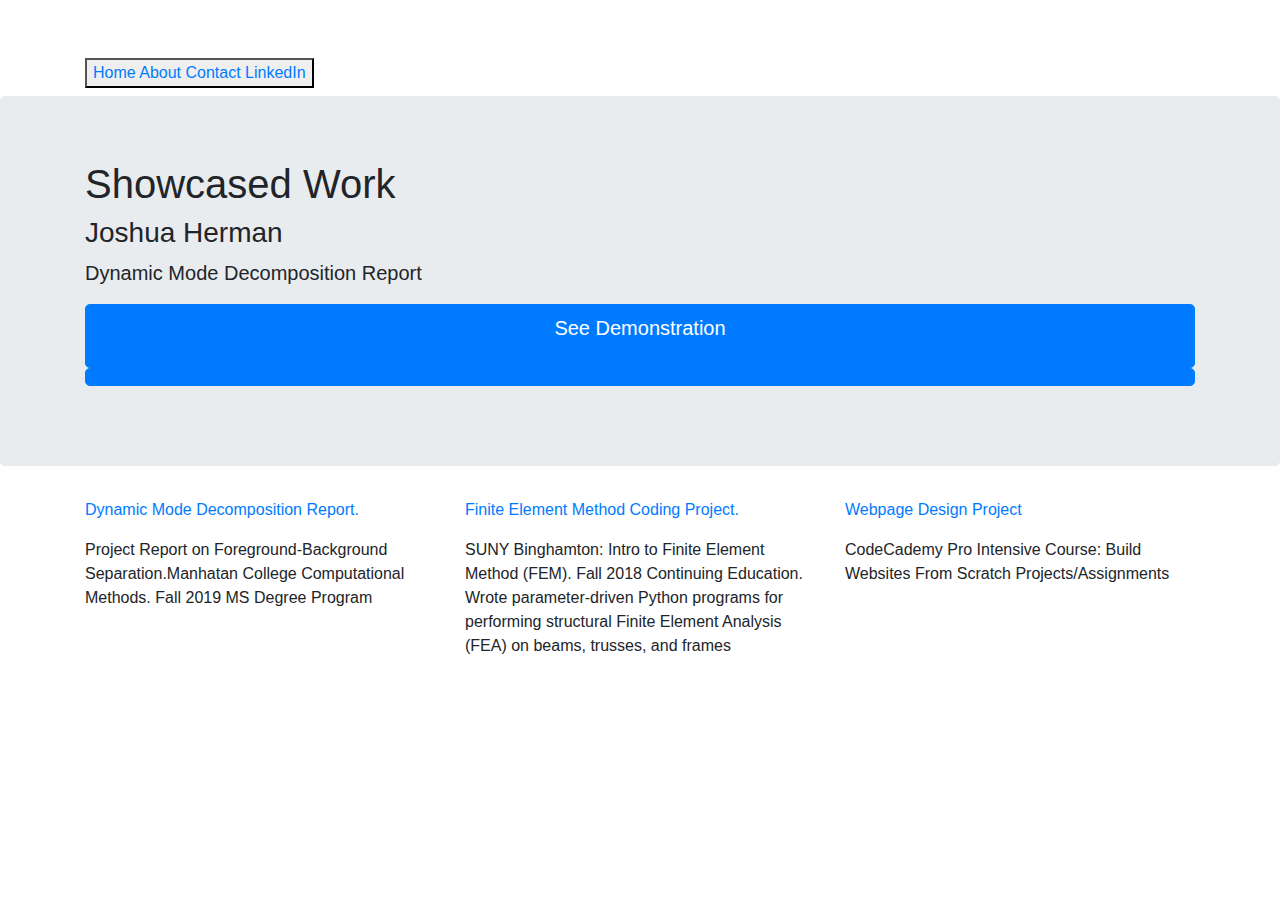
==== index.html @ f4476465 "Add files via upload" ====
<!DOCTYPE html>
<html>
  <head>
    <title>J. Herman Showcase Website</title>
    <meta name="viewport" content="width=device-width, initial-scale=1.0">
    <link href="bootstrap/dist/css/bootstrap.min.css" rel="stylesheet" media="screen">
    <style>
      body {padding-top: 50px;}
    </style>
    <!-- HTML5 shim and Respond.js IE8 support of HTML5 elements and media queries -->
    <!--[if lt IE 9]>
      <script src="../../assets/js/html5shiv.js"></script>
      <script src="../../assets/js/respond.min.js"></script>
    <![endif]-->
    <!--https://realpython.com/getting-started-with-bootstrap-3/-->
  </head>
    <!---------------------------------------------------------------->
    <script src="bootstrap/dist/js/jquery.js"></script>
    <script src="bootstrap/dist/js/bootstrap.min.js"></script>
    <!----------------------------------------------------------------->

  <body>
    <!---------------------------------------------------------------------------->
    <div class="navbar navbar-inverse navbar-fixed-top">

      <div class="container">
        <!----------------------------------------------------------------------------------->
        <div class="navbar-header">

          <button type="button" class="navbar-toggle" display:'flex-space' data-toggle="collapse" data-target=".navbar-collapse">
            <span class="icon-bar"><a href='index.html'>Home</a></span>
            <span class="icon-bar"><a href='me.html#About'>About</a></span>
            <span class="icon-bar"><a href='me.html#Contact'>Contact</a></span>
            <span class="icon-bar"><a href='https://linkedin.com/in/joshua-herman-60358789'>LinkedIn</a></span>

          </button>

          <a class="navbar-brand" href="#"></a>
        </div>
        <!---------------------------------------------------------------------->

        <!---------------------------------------------------------------------->
      </div>
      <!---------------------------------------------------------------------------->
    </div>
    <!---------------------------------------------------------------------------->
      <div class="jumbotron">

        <div class="container">
          <h1>Showcased Work</h1>
          <h3>Joshua Herman</h3>
          <p class="lead">Dynamic Mode Decomposition Report</p>
          <a class="btn btn-primary btn-lg btn-block" href='DMD.html'><p>See Demonstration<p></a>
        </div>

      </div>
      <!---------------------------------------------------------------------------->
      <div class="container">
        <div class="row">
          <div class="col-md-4">
            <p><a href='DMD.html#paper'>Dynamic Mode Decomposition Report.</a></p>
            <p> Project Report on Foreground-Background Separation.Manhatan College Computational Methods. Fall 2019 MS Degree Program</p>
          </div>
          <div class="col-md-4">
            <p><a href='FEMbingGithub\IntroToFEM_Truss,Beam,Frame.html'> Finite Element Method Coding Project.</a><p>
            <p> SUNY Binghamton: Intro to Finite Element Method (FEM). Fall 2018 Continuing Education.
Wrote parameter-driven Python programs for performing structural Finite Element Analysis (FEA) on beams, trusses, and frames</p>
          </div>

          <div class="col-md-4">
            <p><a href='WebDesign.html'>Webpage Design Project</a></p>
            <p> CodeCademy Pro Intensive Course: Build Websites From Scratch Projects/Assignments </p>
          </div>


        </div>
      </div>
  </body>
</html>
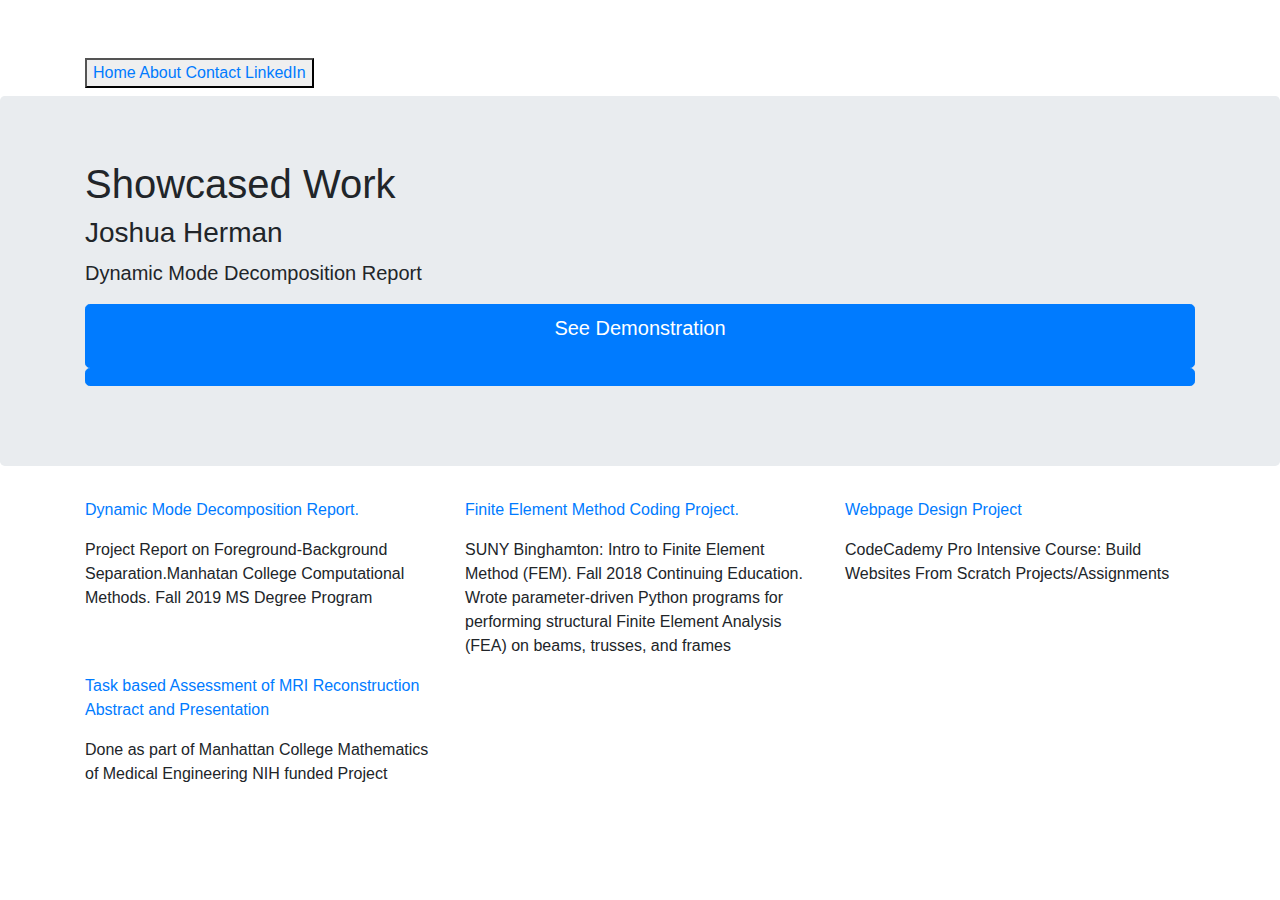
==== commit 9899e0f4: "Initial addition of MRI research presentation" ====
--- a/index.html
+++ b/index.html
@@ -72,6 +72,13 @@
             <p> CodeCademy Pro Intensive Course: Build Websites From Scratch Projects/Assignments </p>
           </div>
 
+          <div class="col-md-4">
+            <p><a href = "Task_Based_Assessment_MRI_Reconstruction.html">
+               Task based Assessment of MRI Reconstruction Abstract and Presentation</a></p>
+              <p> Done as part of Manhattan College Mathematics of Medical Engineering NIH funded Project </p>
+            </div>
+
+
 
         </div>
       </div>
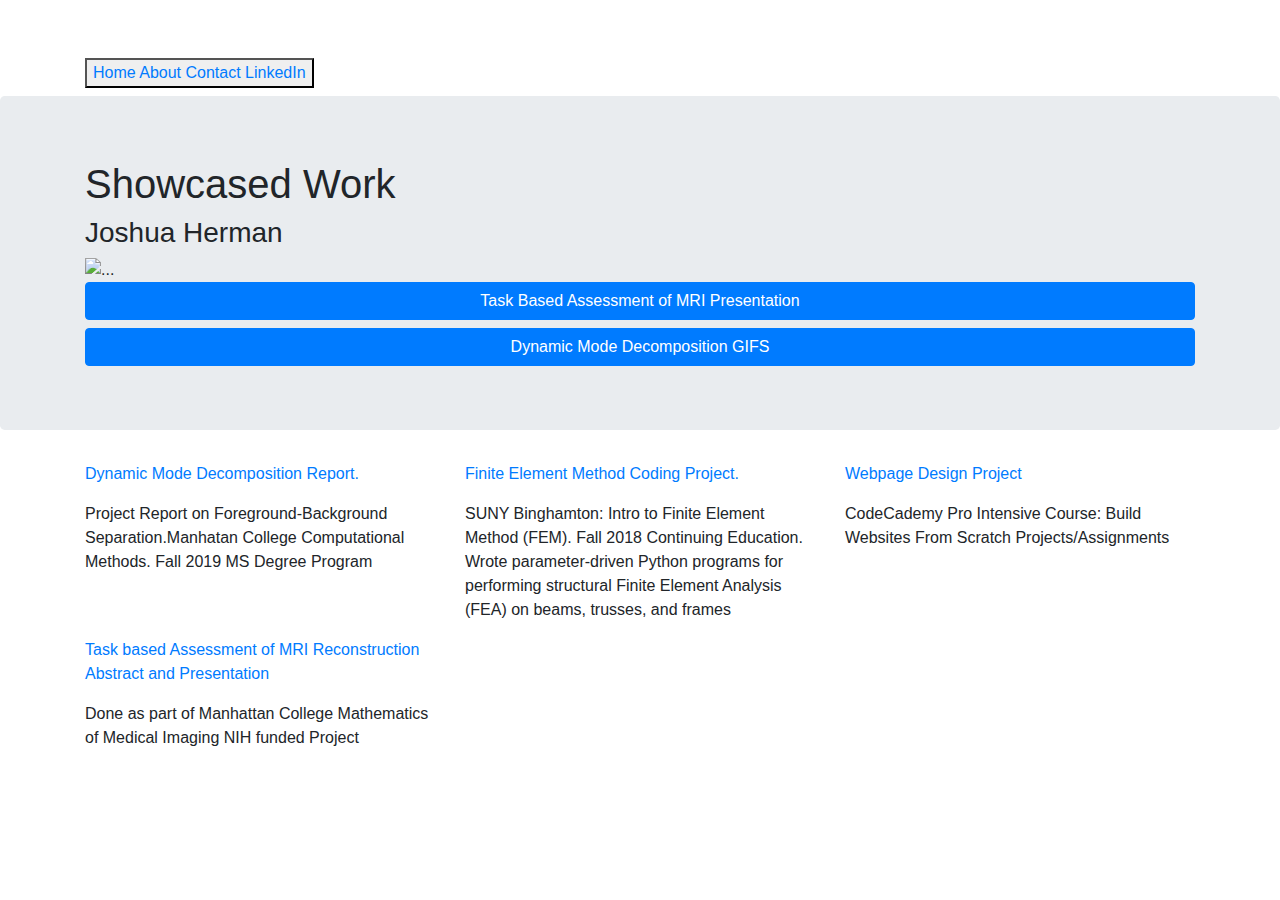
==== commit 0f105140: "Edited errors made changes" ====
--- a/index.html
+++ b/index.html
@@ -49,8 +49,15 @@
         <div class="container">
           <h1>Showcased Work</h1>
           <h3>Joshua Herman</h3>
-          <p class="lead">Dynamic Mode Decomposition Report</p>
-          <a class="btn btn-primary btn-lg btn-block" href='DMD.html'><p>See Demonstration<p></a>
+          <div>
+            <img src="Task_Based_Assessment_MRI_Reconstruction/PictureComparisonOfAccelerationTopRowForPicture22.png" class="img-fluid" alt="...">
+          </div>
+
+            <div class="d-grid gap-2">
+              <a class="btn btn-primary btn-large btn-block"  href="Task_Based_Assessment_MRI_Reconstruction.html">Task Based Assessment of MRI Presentation</a>
+              <a class="btn btn-primary btn-large btn-block"   href='DMD.html'>Dynamic Mode Decomposition GIFS</a>
+
+            </div>
         </div>
 
       </div>
@@ -75,7 +82,7 @@
           <div class="col-md-4">
             <p><a href = "Task_Based_Assessment_MRI_Reconstruction.html">
                Task based Assessment of MRI Reconstruction Abstract and Presentation</a></p>
-              <p> Done as part of Manhattan College Mathematics of Medical Engineering NIH funded Project </p>
+              <p> Done as part of Manhattan College Mathematics of Medical Imaging NIH funded Project </p>
             </div>
 
 
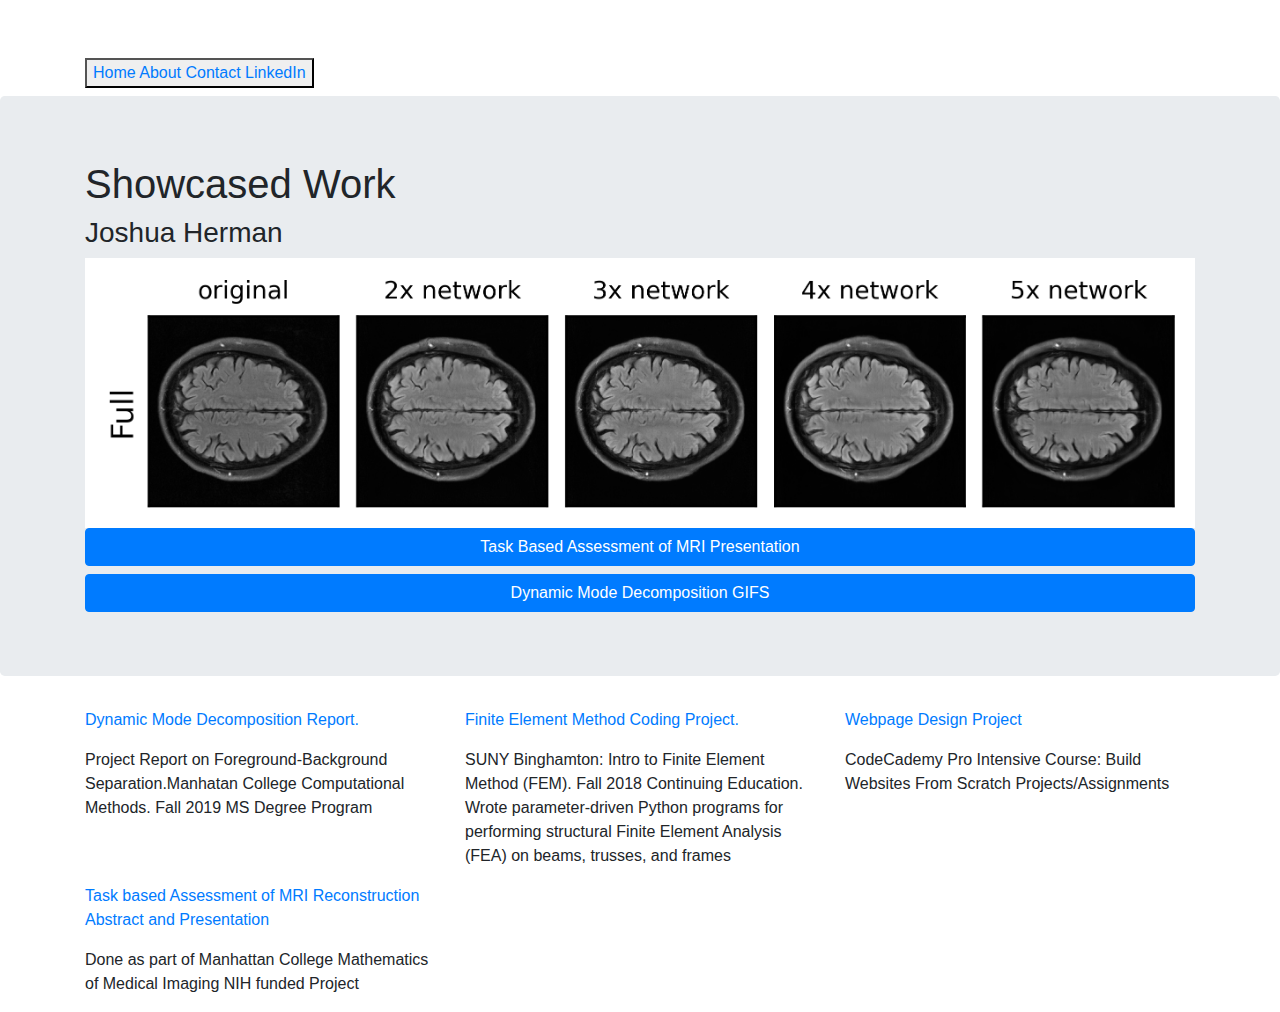
==== commit dfd75efb: "Update Navbar" ====
--- a/index.html
+++ b/index.html
@@ -21,28 +21,30 @@
 
   <body>
     <!---------------------------------------------------------------------------->
+    <!----------------------------------------------------------------->
     <div class="navbar navbar-inverse navbar-fixed-top">
 
       <div class="container">
-        <!----------------------------------------------------------------------------------->
+
         <div class="navbar-header">
 
           <button type="button" class="navbar-toggle" display:'flex-space' data-toggle="collapse" data-target=".navbar-collapse">
             <span class="icon-bar"><a href='index.html'>Home</a></span>
             <span class="icon-bar"><a href='me.html#About'>About</a></span>
-            <span class="icon-bar"><a href='me.html#Contact'>Contact</a></span>
+            <span class="icon-bar"><a href='contact.html#Contact'>Contact</a></span>
             <span class="icon-bar"><a href='https://linkedin.com/in/joshua-herman-60358789'>LinkedIn</a></span>
 
           </button>
 
           <a class="navbar-brand" href="#"></a>
         </div>
-        <!---------------------------------------------------------------------->
 
-        <!---------------------------------------------------------------------->
+
+
       </div>
-      <!---------------------------------------------------------------------------->
+
     </div>
+    <!-------------------------------->
     <!---------------------------------------------------------------------------->
       <div class="jumbotron">
 
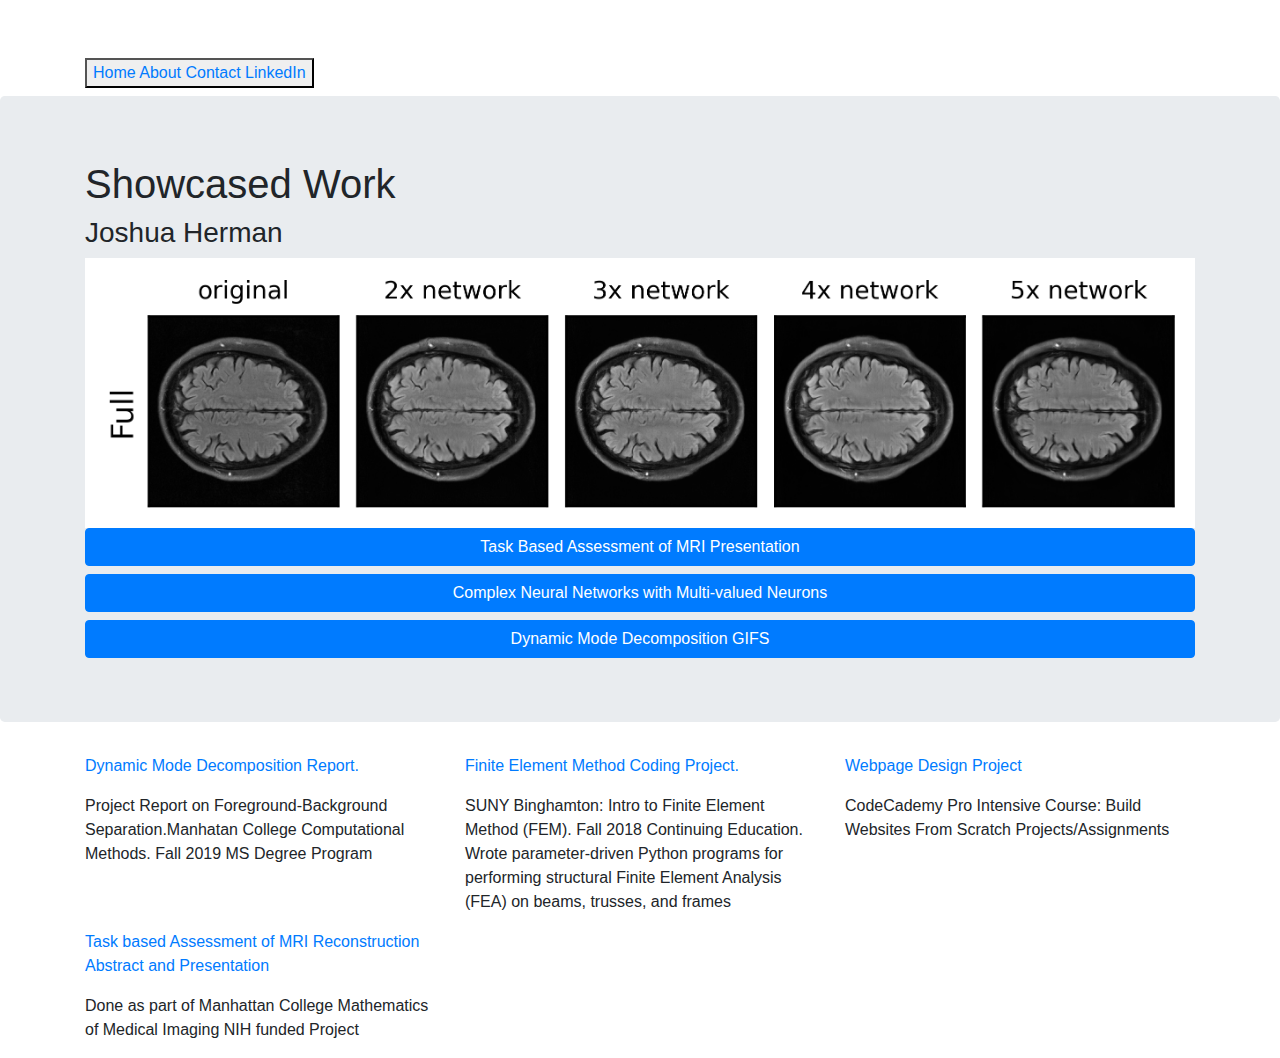
==== commit ef58e272: "Update index.html" ====
--- a/index.html
+++ b/index.html
@@ -57,6 +57,7 @@
 
             <div class="d-grid gap-2">
               <a class="btn btn-primary btn-large btn-block"  href="Task_Based_Assessment_MRI_Reconstruction.html">Task Based Assessment of MRI Presentation</a>
+              <a class="btn btn-primary btn-large btn-block"   href='NN_MVNs.html'>Complex Neural Networks with Multi-valued Neurons</a>
               <a class="btn btn-primary btn-large btn-block"   href='DMD.html'>Dynamic Mode Decomposition GIFS</a>
 
             </div>
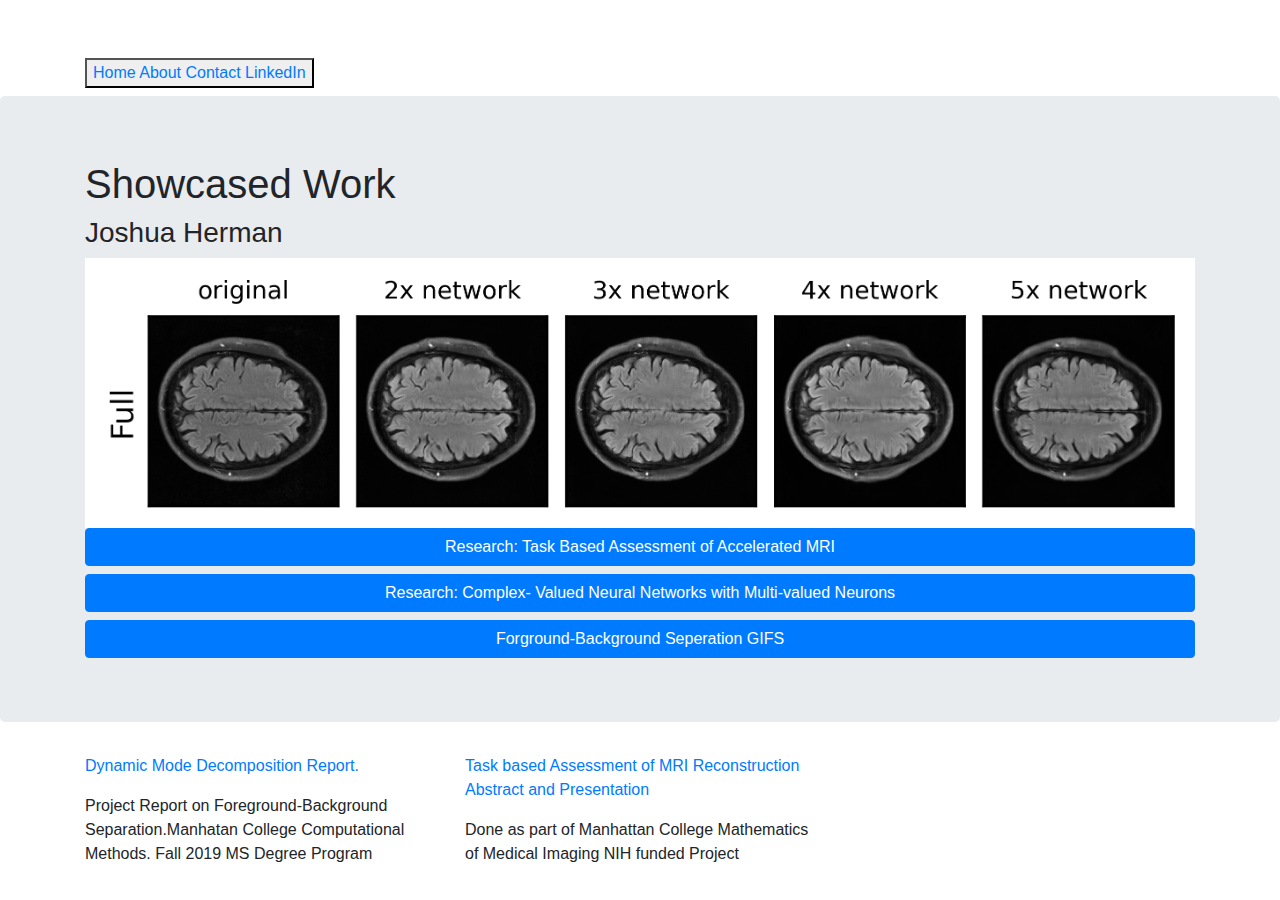
==== commit bf53f38c: "Update index.html" ====
--- a/index.html
+++ b/index.html
@@ -56,9 +56,9 @@
           </div>
 
             <div class="d-grid gap-2">
-              <a class="btn btn-primary btn-large btn-block"  href="Task_Based_Assessment_MRI_Reconstruction.html">Task Based Assessment of MRI Presentation</a>
-              <a class="btn btn-primary btn-large btn-block"   href='NN_MVNs.html'>Complex Neural Networks with Multi-valued Neurons</a>
-              <a class="btn btn-primary btn-large btn-block"   href='DMD.html'>Dynamic Mode Decomposition GIFS</a>
+              <a class="btn btn-primary btn-large btn-block"  href="Task_Based_Assessment_MRI_Reconstruction.html">Research: Task Based Assessment of Accelerated MRI</a>
+              <a class="btn btn-primary btn-large btn-block"   href='NN_MVNs.html'>Research: Complex- Valued Neural Networks with Multi-valued Neurons</a>
+              <a class="btn btn-primary btn-large btn-block"   href='DMD.html'>Forground-Background Seperation GIFS</a>
 
             </div>
         </div>
@@ -71,16 +71,7 @@
             <p><a href='DMD.html#paper'>Dynamic Mode Decomposition Report.</a></p>
             <p> Project Report on Foreground-Background Separation.Manhatan College Computational Methods. Fall 2019 MS Degree Program</p>
           </div>
-          <div class="col-md-4">
-            <p><a href='FEMbingGithub\IntroToFEM_Truss,Beam,Frame.html'> Finite Element Method Coding Project.</a><p>
-            <p> SUNY Binghamton: Intro to Finite Element Method (FEM). Fall 2018 Continuing Education.
-Wrote parameter-driven Python programs for performing structural Finite Element Analysis (FEA) on beams, trusses, and frames</p>
-          </div>
 
-          <div class="col-md-4">
-            <p><a href='WebDesign.html'>Webpage Design Project</a></p>
-            <p> CodeCademy Pro Intensive Course: Build Websites From Scratch Projects/Assignments </p>
-          </div>
 
           <div class="col-md-4">
             <p><a href = "Task_Based_Assessment_MRI_Reconstruction.html">
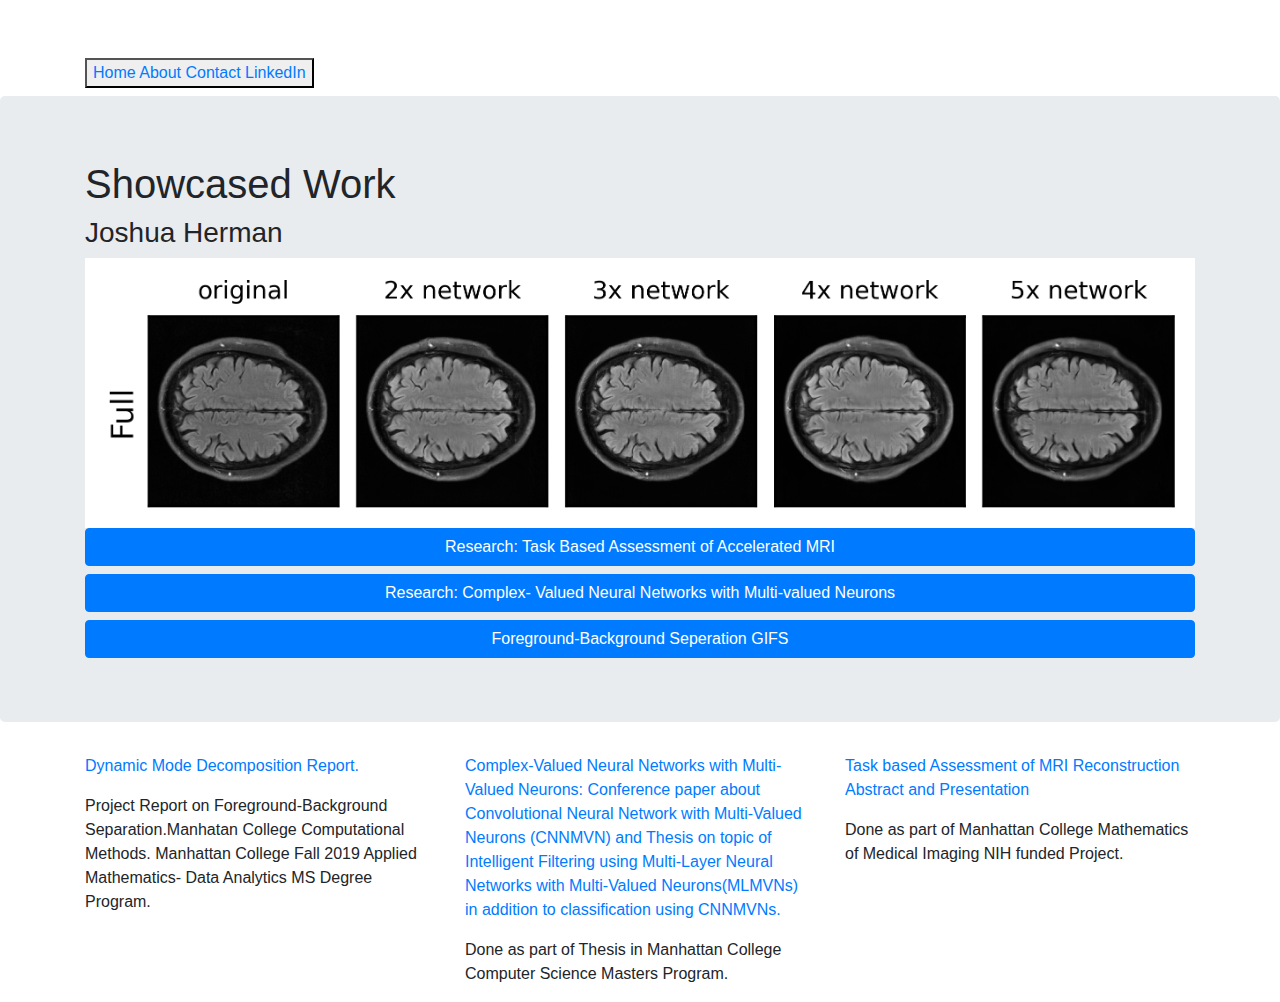
==== commit 68308001: "Update index.html" ====
--- a/index.html
+++ b/index.html
@@ -58,7 +58,7 @@
             <div class="d-grid gap-2">
               <a class="btn btn-primary btn-large btn-block"  href="Task_Based_Assessment_MRI_Reconstruction.html">Research: Task Based Assessment of Accelerated MRI</a>
               <a class="btn btn-primary btn-large btn-block"   href='NN_MVNs.html'>Research: Complex- Valued Neural Networks with Multi-valued Neurons</a>
-              <a class="btn btn-primary btn-large btn-block"   href='DMD.html'>Forground-Background Seperation GIFS</a>
+              <a class="btn btn-primary btn-large btn-block"   href='DMD.html'>Foreground-Background Seperation GIFS</a>
 
             </div>
         </div>
@@ -69,14 +69,20 @@
         <div class="row">
           <div class="col-md-4">
             <p><a href='DMD.html#paper'>Dynamic Mode Decomposition Report.</a></p>
-            <p> Project Report on Foreground-Background Separation.Manhatan College Computational Methods. Fall 2019 MS Degree Program</p>
+            <p> Project Report on Foreground-Background Separation.Manhatan College Computational Methods. Manhattan College Fall 2019 Applied Mathematics- Data Analytics MS Degree Program.</p>
           </div>
+          
+            <div class="col-md-4">
+            <p><a href = "NN_MVNs.html">
+               Complex-Valued Neural Networks with Multi-Valued Neurons: Conference paper about Convolutional Neural Network with Multi-Valued Neurons (CNNMVN) and Thesis on topic of Intelligent Filtering using Multi-Layer Neural Networks with Multi-Valued Neurons(MLMVNs) in addition to classification using CNNMVNs.</a></p>
+              <p> Done as part of Thesis in Manhattan College Computer Science Masters Program.</p>
+            </div>
 
 
           <div class="col-md-4">
             <p><a href = "Task_Based_Assessment_MRI_Reconstruction.html">
                Task based Assessment of MRI Reconstruction Abstract and Presentation</a></p>
-              <p> Done as part of Manhattan College Mathematics of Medical Imaging NIH funded Project </p>
+              <p> Done as part of Manhattan College Mathematics of Medical Imaging NIH funded Project. </p>
             </div>
 
 
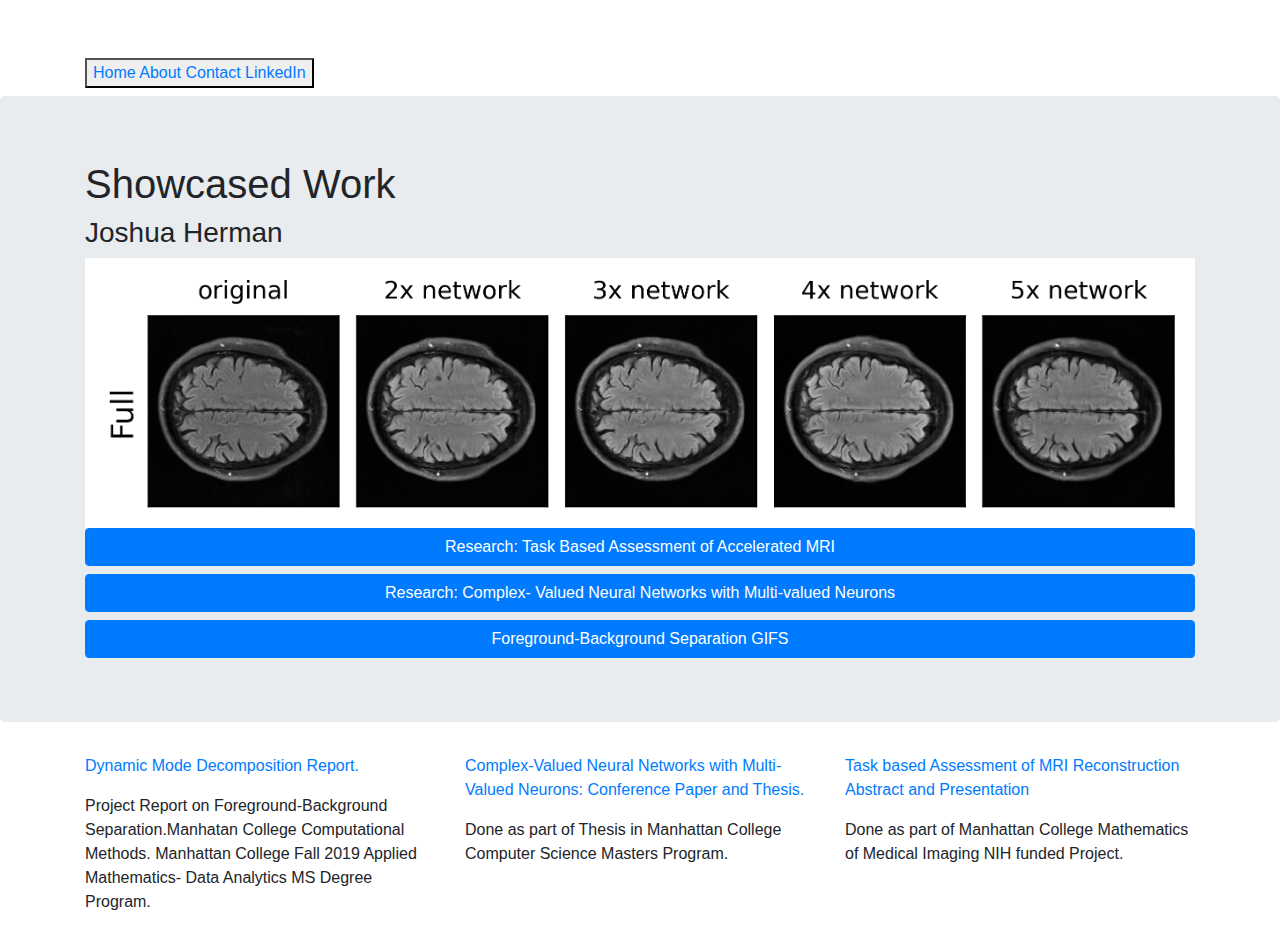
==== commit b930ad32: "Update index.html" ====
--- a/index.html
+++ b/index.html
@@ -58,7 +58,7 @@
             <div class="d-grid gap-2">
               <a class="btn btn-primary btn-large btn-block"  href="Task_Based_Assessment_MRI_Reconstruction.html">Research: Task Based Assessment of Accelerated MRI</a>
               <a class="btn btn-primary btn-large btn-block"   href='NN_MVNs.html'>Research: Complex- Valued Neural Networks with Multi-valued Neurons</a>
-              <a class="btn btn-primary btn-large btn-block"   href='DMD.html'>Foreground-Background Seperation GIFS</a>
+              <a class="btn btn-primary btn-large btn-block"   href='DMD.html'>Foreground-Background Separation GIFS</a>
 
             </div>
         </div>
@@ -74,7 +74,7 @@
           
             <div class="col-md-4">
             <p><a href = "NN_MVNs.html">
-               Complex-Valued Neural Networks with Multi-Valued Neurons: Conference paper about Convolutional Neural Network with Multi-Valued Neurons (CNNMVN) and Thesis on topic of Intelligent Filtering using Multi-Layer Neural Networks with Multi-Valued Neurons(MLMVNs) in addition to classification using CNNMVNs.</a></p>
+               Complex-Valued Neural Networks with Multi-Valued Neurons: Conference Paper and Thesis.</a></p>
               <p> Done as part of Thesis in Manhattan College Computer Science Masters Program.</p>
             </div>
 
